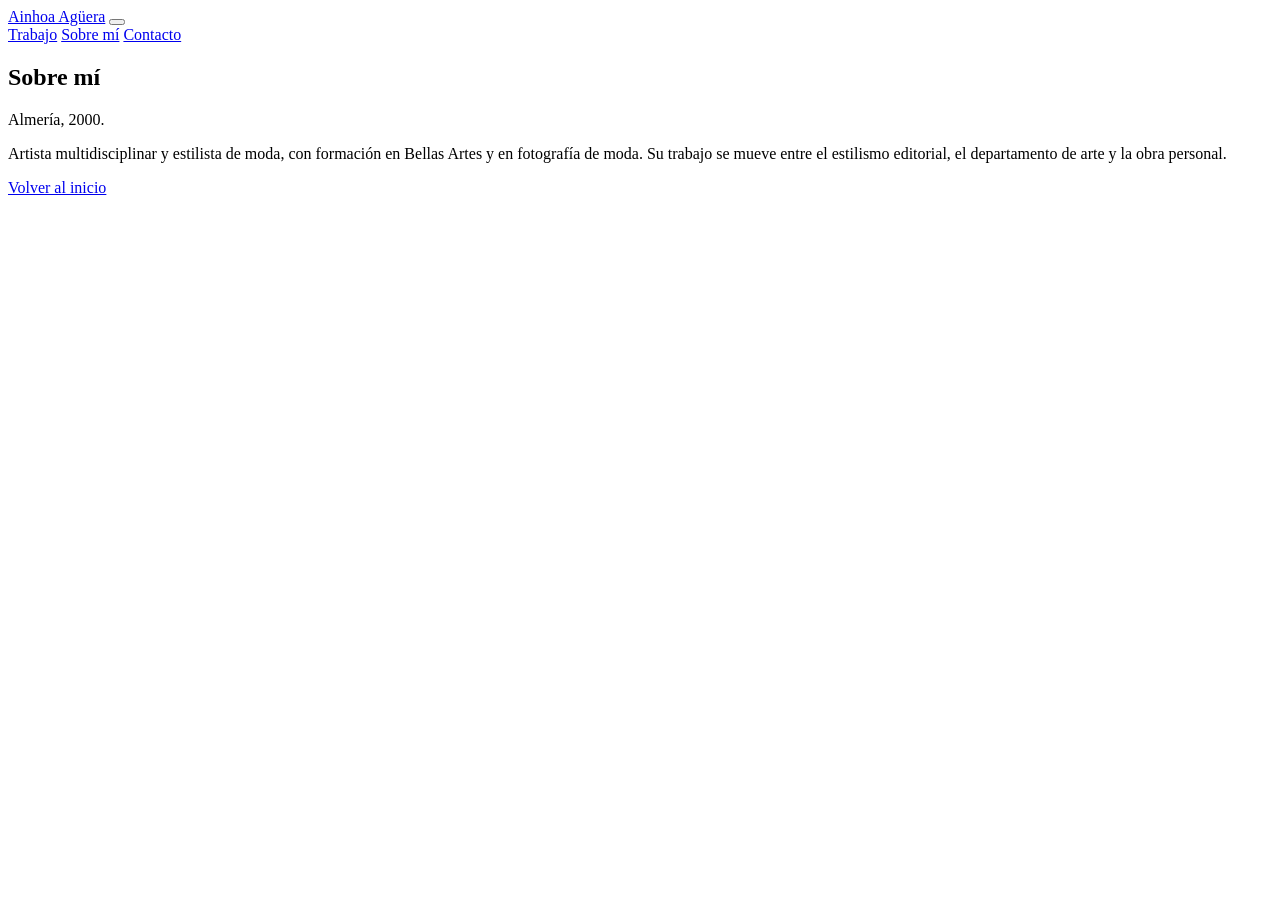
==== web ainho/about.html @ 1754de35 "Add files via upload" ====
<!DOCTYPE html>
<html lang="es">
<head>
<meta charset="UTF-8">
<meta name="viewport" content="width=device-width, initial-scale=1.0">
<title>Sobre mí — Ainhoa Agüera</title>
<link rel="preconnect" href="https://fonts.googleapis.com">
<link rel="preconnect" href="https://fonts.gstatic.com" crossorigin>
<link href="https://fonts.googleapis.com/css2?family=Fraunces:opsz,wght@9..144,400;9..144,600&family=Work+Sans:wght@400;500;600&display=swap" rel="stylesheet">
<link rel="stylesheet" href="styles.css">
</head>
<body>

<header class="site-header">
  <a class="wordmark" href="index.html">Ainhoa Agüera</a>
  <button class="nav-toggle" id="navToggle" aria-label="Abrir menú" aria-expanded="false">
    <span></span><span></span>
  </button>
  <nav class="site-nav" id="siteNav">
    <a href="index.html">Trabajo</a>
    <a href="about.html" aria-current="page">Sobre mí</a>
    <a href="contact.html">Contacto</a>
  </nav>
</header>

<main>
  <section class="about">
    <h2>Sobre mí</h2>
    <p class="about-lead">Almería, 2000.</p>
    <p class="about-body">Artista multidisciplinar y estilista de moda, con formación en Bellas Artes y en fotografía de moda. Su trabajo se mueve entre el estilismo editorial, el departamento de arte y la obra personal.</p>
  </section>
</main>

<footer class="site-footer">
  <a href="index.html">Volver al inicio</a>
</footer>

<script src="script.js"></script>
</body>
</html>
---- web ainho/styles.css ----
<!DOCTYPE html>
<html lang="es">
<head>
<meta charset="UTF-8">
<meta name="viewport" content="width=device-width, initial-scale=1.0">
<title>Ainhoa Agüera — Estilista de moda</title>
<meta name="description" content="Ainhoa Agüera. Artista multidisciplinar y estilista de moda. Estilismo, departamento de arte y obra personal.">
<link rel="preconnect" href="https://fonts.googleapis.com">
<link rel="preconnect" href="https://fonts.gstatic.com" crossorigin>
<link href="https://fonts.googleapis.com/css2?family=Fraunces:opsz,wght@9..144,400;9..144,600&family=Work+Sans:wght@400;500;600&display=swap" rel="stylesheet">
<link rel="stylesheet" href="styles.css">
</head>
<body>

<header class="site-header">
  <a class="wordmark" href="index.html">Ainhoa Agüera</a>
  <button class="nav-toggle" id="navToggle" aria-label="Abrir menú" aria-expanded="false">
    <span></span><span></span>
  </button>
  <nav class="site-nav" id="siteNav">
    <a href="index.html" aria-current="page">Trabajo</a>
    <a href="about.html">Sobre mí</a>
    <a href="contact.html">Contacto</a>
  </nav>
</header>

<main>
  <section class="intro-line">
    <p>Estilista de moda &amp; artista multidisciplinar — Almería</p>
  </section>

  <section class="cat-links">

    <a class="cat-link" href="estilismo.html">
      <img src="assets/work/01.jpg" alt="Estilismo" onerror="this.closest('.cat-link').classList.add('is-empty')">
      <span class="cat-link-label">Estilismo</span>
    </a>

    <a class="cat-link" href="arte.html">
      <img src="assets/work/10.jpg" alt="Departamento de arte" onerror="this.closest('.cat-link').classList.add('is-empty')">
      <span class="cat-link-label">Departamento de arte</span>
    </a>

    <a class="cat-link" href="personal.html">
      <img src="assets/personal/01.jpg" alt="Obra personal" onerror="this.closest('.cat-link').classList.add('is-empty')">
      <span class="cat-link-label">Obra personal</span>
    </a>

  </section>
</main>

<script src="script.js"></script>
</body>
</html>
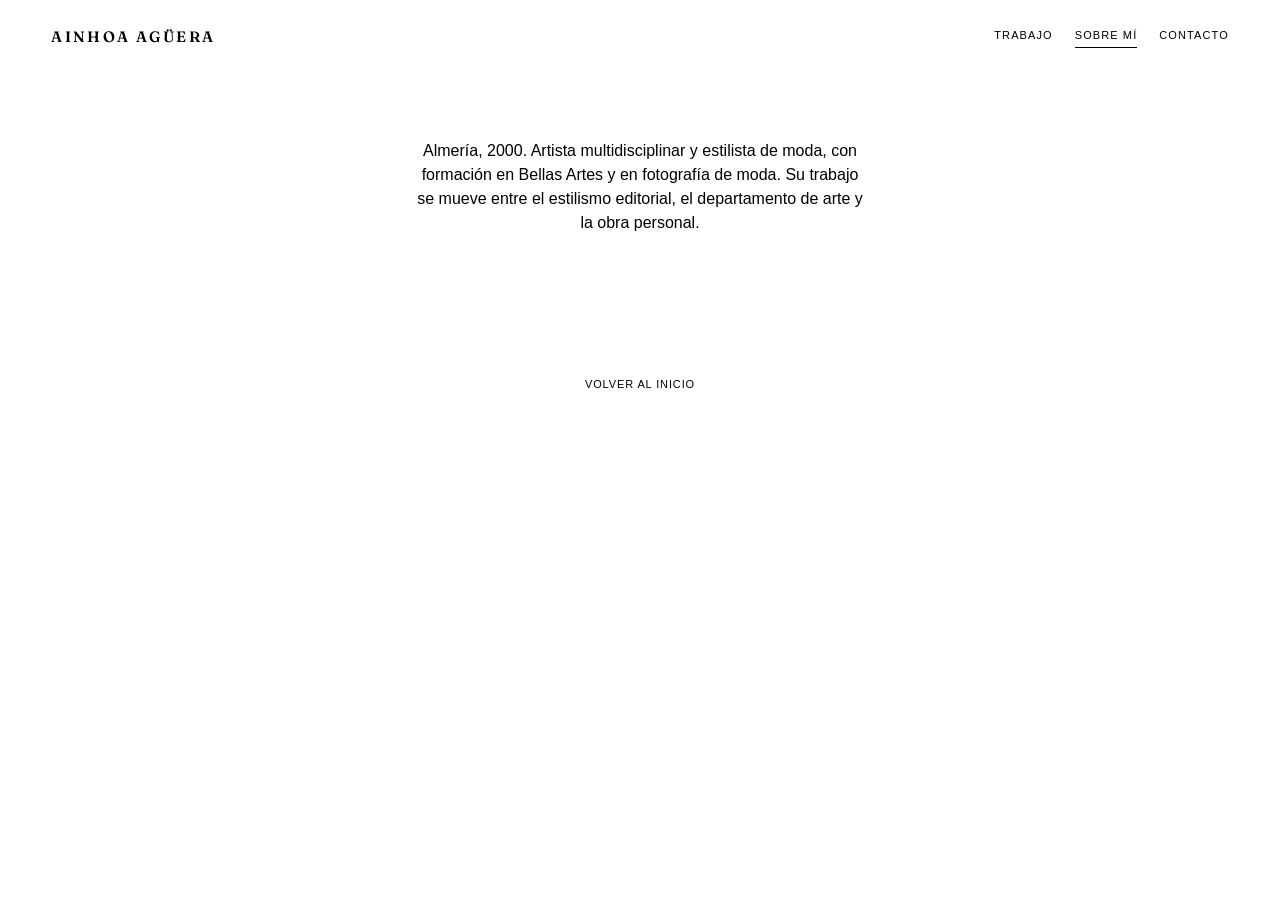
==== commit 411546c4: "Update about.html" ====
--- a/web ainho/about.html
+++ b/web ainho/about.html
@@ -25,9 +25,7 @@
 
 <main>
   <section class="about">
-    <h2>Sobre mí</h2>
-    <p class="about-lead">Almería, 2000.</p>
-    <p class="about-body">Artista multidisciplinar y estilista de moda, con formación en Bellas Artes y en fotografía de moda. Su trabajo se mueve entre el estilismo editorial, el departamento de arte y la obra personal.</p>
+    <p class="about-body">Almería, 2000. Artista multidisciplinar y estilista de moda, con formación en Bellas Artes y en fotografía de moda. Su trabajo se mueve entre el estilismo editorial, el departamento de arte y la obra personal.</p>
   </section>
 </main>
 
--- a/web ainho/styles.css
+++ b/web ainho/styles.css
@@ -1,54 +1,403 @@
-<!DOCTYPE html>
-<html lang="es">
-<head>
-<meta charset="UTF-8">
-<meta name="viewport" content="width=device-width, initial-scale=1.0">
-<title>Ainhoa Agüera — Estilista de moda</title>
-<meta name="description" content="Ainhoa Agüera. Artista multidisciplinar y estilista de moda. Estilismo, departamento de arte y obra personal.">
-<link rel="preconnect" href="https://fonts.googleapis.com">
-<link rel="preconnect" href="https://fonts.gstatic.com" crossorigin>
-<link href="https://fonts.googleapis.com/css2?family=Fraunces:opsz,wght@9..144,400;9..144,600&family=Work+Sans:wght@400;500;600&display=swap" rel="stylesheet">
-<link rel="stylesheet" href="styles.css">
-</head>
-<body>
-
-<header class="site-header">
-  <a class="wordmark" href="index.html">Ainhoa Agüera</a>
-  <button class="nav-toggle" id="navToggle" aria-label="Abrir menú" aria-expanded="false">
-    <span></span><span></span>
-  </button>
-  <nav class="site-nav" id="siteNav">
-    <a href="index.html" aria-current="page">Trabajo</a>
-    <a href="about.html">Sobre mí</a>
-    <a href="contact.html">Contacto</a>
-  </nav>
-</header>
-
-<main>
-  <section class="intro-line">
-    <p>Estilista de moda &amp; artista multidisciplinar — Almería</p>
-  </section>
-
-  <section class="cat-links">
-
-    <a class="cat-link" href="estilismo.html">
-      <img src="assets/work/01.jpg" alt="Estilismo" onerror="this.closest('.cat-link').classList.add('is-empty')">
-      <span class="cat-link-label">Estilismo</span>
-    </a>
-
-    <a class="cat-link" href="arte.html">
-      <img src="assets/work/10.jpg" alt="Departamento de arte" onerror="this.closest('.cat-link').classList.add('is-empty')">
-      <span class="cat-link-label">Departamento de arte</span>
-    </a>
-
-    <a class="cat-link" href="personal.html">
-      <img src="assets/personal/01.jpg" alt="Obra personal" onerror="this.closest('.cat-link').classList.add('is-empty')">
-      <span class="cat-link-label">Obra personal</span>
-    </a>
-
-  </section>
-</main>
-
-<script src="script.js"></script>
-</body>
-</html>+/* ---------- Tokens ---------- */
+:root{
+  --paper: #ffffff;
+  --paper-alt: #f1efe9;
+  --ink: #000000;
+  --ink-soft: #000000;
+  --sand: #000000;
+  --line: #e0dcd2;
+  --font-display: 'Fraunces', Georgia, serif;
+  --font-ui: Arial, -apple-system, sans-serif;
+  --gutter: clamp(20px, 4vw, 56px);
+}
+
+*{ box-sizing: border-box; }
+html{ scroll-behavior: smooth; }
+body{
+  margin: 0;
+  background: var(--paper);
+  color: var(--ink);
+  font-family: var(--font-ui);
+  font-size: 16px;
+  line-height: 1.5;
+  -webkit-font-smoothing: antialiased;
+}
+img{ max-width: 100%; display: block; }
+a{ color: inherit; }
+button{ font-family: inherit; cursor: pointer; background: none; border: none; color: inherit; }
+
+@media (prefers-reduced-motion: reduce){
+  *{ animation-duration: 0.001ms !important; transition-duration: 0.001ms !important; scroll-behavior: auto !important; }
+}
+
+:focus-visible{ outline: 2px solid var(--ink); outline-offset: 3px; }
+
+/* ---------- Header — name left, nav right ---------- */
+.site-header{
+  position: sticky;
+  top: 0;
+  z-index: 20;
+  display: flex;
+  align-items: center;
+  justify-content: space-between;
+  gap: 16px;
+  padding: 26px var(--gutter);
+  background: rgba(255,255,255,0.94);
+  backdrop-filter: blur(6px);
+}
+.wordmark{
+  font-family: var(--font-display);
+  font-weight: 600;
+  font-style: normal;
+  font-size: 15px;
+  letter-spacing: 0.16em;
+  text-transform: uppercase;
+  text-decoration: none;
+}
+.site-nav{
+  display: flex;
+  gap: 22px;
+  flex-wrap: wrap;
+  justify-content: flex-end;
+}
+.site-nav a{
+  text-decoration: none;
+  font-size: 11px;
+  letter-spacing: 0.1em;
+  text-transform: uppercase;
+  color: var(--ink-soft);
+  padding-bottom: 3px;
+  border-bottom: 1px solid transparent;
+  transition: color 0.2s ease, border-color 0.2s ease;
+}
+.site-nav a:hover{ color: var(--ink); }
+.site-nav a[aria-current="page"]{
+  color: var(--ink);
+  border-color: var(--sand);
+}
+
+.nav-toggle{
+  display: none;
+  flex-direction: column;
+  justify-content: center;
+  align-items: flex-end;
+  gap: 5px;
+  width: 26px;
+  height: 20px;
+}
+.nav-toggle span{
+  height: 1px;
+  width: 100%;
+  background: var(--ink);
+  transition: transform 0.25s ease, opacity 0.25s ease;
+}
+.nav-toggle.is-open span:first-child{ transform: translateY(3px) rotate(45deg); }
+.nav-toggle.is-open span:last-child{ transform: translateY(-3px) rotate(-45deg); }
+
+/* ---------- Home page ---------- */
+.intro-line{
+  padding: 40px var(--gutter) 0;
+  text-align: center;
+}
+.intro-line p{
+  margin: 0;
+  font-size: 13px;
+  letter-spacing: 0.06em;
+  text-transform: uppercase;
+  color: var(--ink-soft);
+}
+.cat-links{
+  display: grid;
+  grid-template-columns: repeat(3, 1fr);
+  margin-top: 28px;
+}
+.cat-link{
+  position: relative;
+  display: block;
+  overflow: hidden;
+  text-decoration: none;
+}
+.cat-link img{
+  display: block;
+  width: 100%;
+  height: auto;
+  transition: transform 0.6s ease, filter 0.4s ease;
+}
+.cat-link.is-empty img{ visibility: hidden; }
+.cat-link.is-empty{
+  aspect-ratio: 3 / 4;
+  background: repeating-linear-gradient(135deg, var(--paper-alt), var(--paper-alt) 12px, #e7e2d4 12px, #e7e2d4 24px);
+}
+.cat-link-label{
+  position: absolute;
+  inset: 0;
+  display: flex;
+  align-items: center;
+  justify-content: center;
+  text-align: center;
+  padding: 0 16px;
+  color: #fdfcf9;
+  font-size: 12px;
+  letter-spacing: 0.14em;
+  text-transform: uppercase;
+  background: rgba(20,19,15,0);
+  opacity: 0;
+  transition: opacity 0.35s ease, background 0.35s ease;
+}
+.cat-link:hover .cat-link-label,
+.cat-link:focus-visible .cat-link-label{
+  opacity: 1;
+  background: rgba(20,19,15,0.42);
+}
+.cat-link:hover img,
+.cat-link:focus-visible img{
+  transform: scale(1.04);
+}
+
+/* ---------- Work — dense tile grid ---------- */
+.crumb{
+  padding: 40px var(--gutter) 0;
+  text-align: center;
+  font-size: 11px;
+  letter-spacing: 0.08em;
+  text-transform: uppercase;
+  color: var(--ink-soft);
+}
+.crumb a{
+  text-decoration: none;
+  border-bottom: 1px solid transparent;
+  transition: border-color 0.2s ease;
+}
+.crumb a:hover{ border-color: var(--sand); }
+.work{
+  padding: 40px var(--gutter) 48px;
+}
+.cat-heading{
+  font-family: var(--font-ui);
+  font-weight: 600;
+  font-size: 12px;
+  letter-spacing: 0.32em;
+  text-transform: uppercase;
+  text-align: center;
+  color: var(--ink-soft);
+  margin: 0 0 32px;
+  scroll-margin-top: 110px;
+}
+.work > .cat-heading:not(:first-child){
+  margin-top: 72px;
+}
+
+.tile-grid{
+  display: grid;
+  grid-template-columns: repeat(5, 1fr);
+  gap: 28px;
+  margin-bottom: 8px;
+}
+.tile{ margin: 0; }
+
+.thumb{
+  display: block;
+  width: 100%;
+  overflow: hidden;
+}
+.thumb img{
+  display: block;
+  width: 100%;
+  height: auto;
+  transition: transform 0.5s ease;
+}
+.thumb:hover img{ transform: scale(1.03); }
+
+.tile.is-empty .thumb{
+  aspect-ratio: 4 / 5;
+  background: repeating-linear-gradient(135deg, var(--paper-alt), var(--paper-alt) 10px, #e7e2d4 10px, #e7e2d4 20px);
+}
+.tile.is-empty img{ visibility: hidden; }
+
+figcaption{
+  margin-top: 10px;
+  text-align: center;
+  display: flex;
+  flex-direction: column;
+  gap: 2px;
+}
+.cap-a{
+  font-size: 11px;
+  letter-spacing: 0.06em;
+  text-transform: uppercase;
+  font-weight: 600;
+  color: var(--ink);
+}
+.cap-b{
+  font-size: 12px;
+  color: var(--ink-soft);
+}
+
+/* ---------- About page ---------- */
+.about{
+  padding: 64px var(--gutter) 96px;
+  max-width: 560px;
+  margin: 0 auto;
+  text-align: center;
+}
+.about h2{
+  font-family: var(--font-ui);
+  font-weight: 600;
+  font-style: normal;
+  font-size: 15px;
+  letter-spacing: 0.16em;
+  text-transform: uppercase;
+  margin: 0 0 32px;
+}
+.about-lead{
+  font-family: var(--font-ui);
+  font-weight: 600;
+  font-style: normal;
+  font-size: 26px;
+  margin: 0 0 12px;
+}
+.about-body{
+  color: var(--ink-soft);
+  font-size: 16px;
+  margin: 0;
+}
+
+/* ---------- Contact page ---------- */
+.contact-page{
+  padding: 64px var(--gutter) 96px;
+  display: flex;
+  flex-direction: column;
+  align-items: center;
+  gap: 22px;
+  text-align: center;
+}
+.contact-page h2{
+  font-family: var(--font-ui);
+  font-weight: 600;
+  font-style: normal;
+  font-size: 15px;
+  letter-spacing: 0.16em;
+  text-transform: uppercase;
+  margin: 0 0 10px;
+  width: 100%;
+  max-width: 560px;
+}
+.contact-link{
+  font-family: var(--font-ui);
+  font-weight: 400;
+  font-size: 22px;
+  text-decoration: none;
+  border-bottom: 1px solid transparent;
+  transition: border-color 0.2s ease;
+}
+.contact-link:hover{ border-color: var(--sand); }
+
+/* ---------- Footer ---------- */
+.site-footer{
+  padding: 40px var(--gutter) 56px;
+  text-align: center;
+}
+.site-footer a{
+  font-size: 11px;
+  letter-spacing: 0.08em;
+  text-transform: uppercase;
+  color: var(--ink-soft);
+  text-decoration: none;
+}
+.site-footer a:hover{ color: var(--ink); }
+
+/* ---------- Lightbox ---------- */
+.lightbox{
+  position: fixed;
+  inset: 0;
+  z-index: 50;
+  background: rgba(20,19,15,0.94);
+  display: flex;
+  align-items: center;
+  justify-content: center;
+  padding: var(--gutter);
+}
+.lightbox[hidden]{ display: none; }
+.lightbox img{
+  max-width: 100%;
+  max-height: 90vh;
+  object-fit: contain;
+}
+.lightbox-close{
+  position: absolute;
+  top: 20px;
+  right: var(--gutter);
+  color: #fdfcf9;
+  font-size: 28px;
+  line-height: 1;
+}
+.lightbox-prev,
+.lightbox-next{
+  position: absolute;
+  top: 50%;
+  transform: translateY(-50%);
+  color: #fdfcf9;
+  font-size: 44px;
+  line-height: 1;
+  padding: 8px 14px;
+  opacity: 0.75;
+  transition: opacity 0.2s ease;
+}
+.lightbox-prev:hover,
+.lightbox-next:hover{ opacity: 1; }
+.lightbox-prev{ left: 8px; }
+.lightbox-next{ right: 8px; }
+
+@media (max-width: 640px){
+  .lightbox-prev,
+  .lightbox-next{ font-size: 32px; padding: 6px 10px; }
+}
+
+/* ---------- Responsive ---------- */
+@media (max-width: 1024px){
+  .tile-grid{ grid-template-columns: repeat(4, 1fr); }
+}
+
+@media (max-width: 780px){
+  .tile-grid{ grid-template-columns: repeat(3, 1fr); gap: 18px; }
+}
+
+@media (max-width: 640px){
+  .nav-toggle{ display: flex; }
+  .site-nav{
+    position: absolute;
+    top: 100%;
+    left: 0;
+    right: 0;
+    flex-direction: column;
+    align-items: flex-end;
+    gap: 0;
+    background: var(--paper);
+    box-shadow: 0 1px 0 var(--line);
+    max-height: 0;
+    overflow: hidden;
+    transition: max-height 0.3s ease;
+  }
+  .site-nav.is-open{ max-height: 240px; padding: 4px var(--gutter) 20px; }
+  .site-nav a{
+    padding: 10px 0;
+    width: 100%;
+    text-align: right;
+  }
+}
+
+@media (max-width: 480px){
+  .tile-grid{ grid-template-columns: repeat(2, 1fr); gap: 14px; }
+}
+
+@media (max-width: 600px){
+  .cat-links{ grid-template-columns: 1fr; gap: 0; margin-top: 0; }
+  .cat-link-label{
+    opacity: 1;
+    align-items: flex-end;
+    padding-bottom: 22px;
+    background: linear-gradient(to top, rgba(20,19,15,0.55), rgba(20,19,15,0) 55%);
+    font-size: 12px;
+    letter-spacing: 0.12em;
+  }
+}
